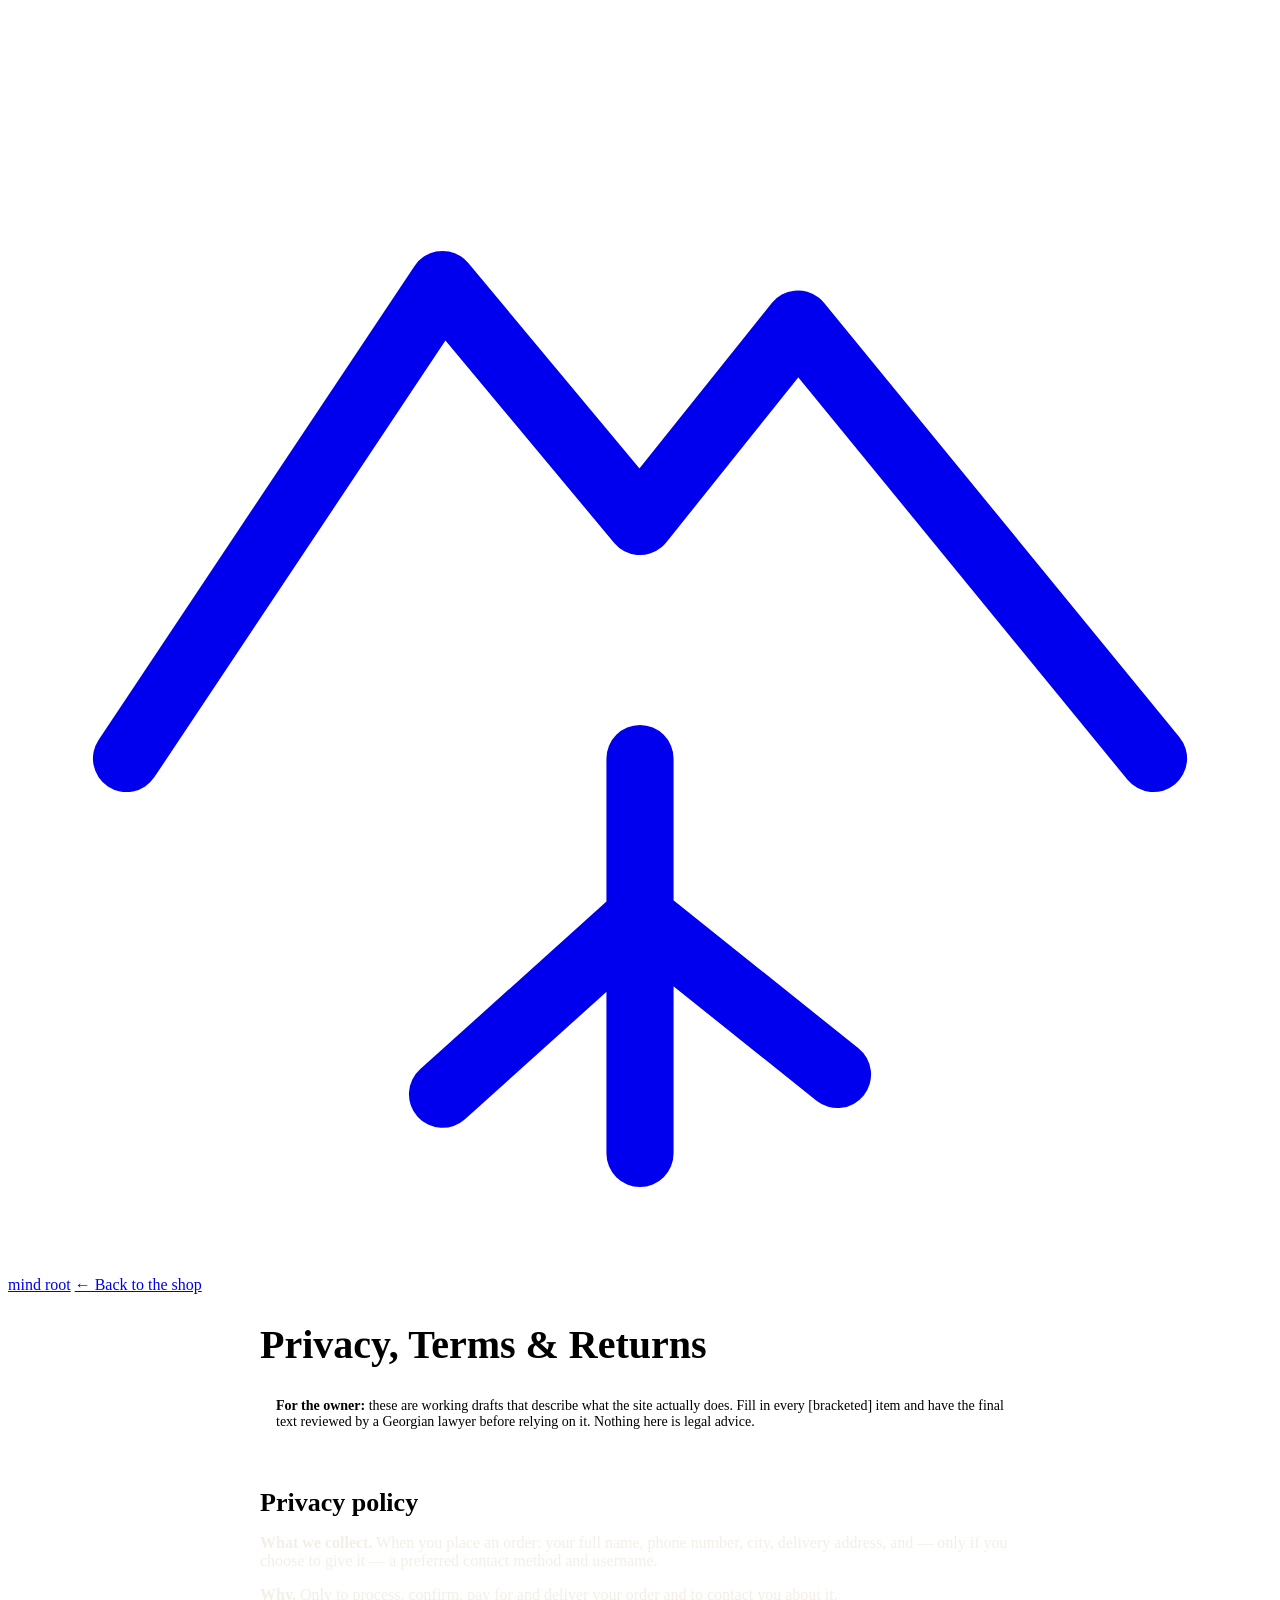
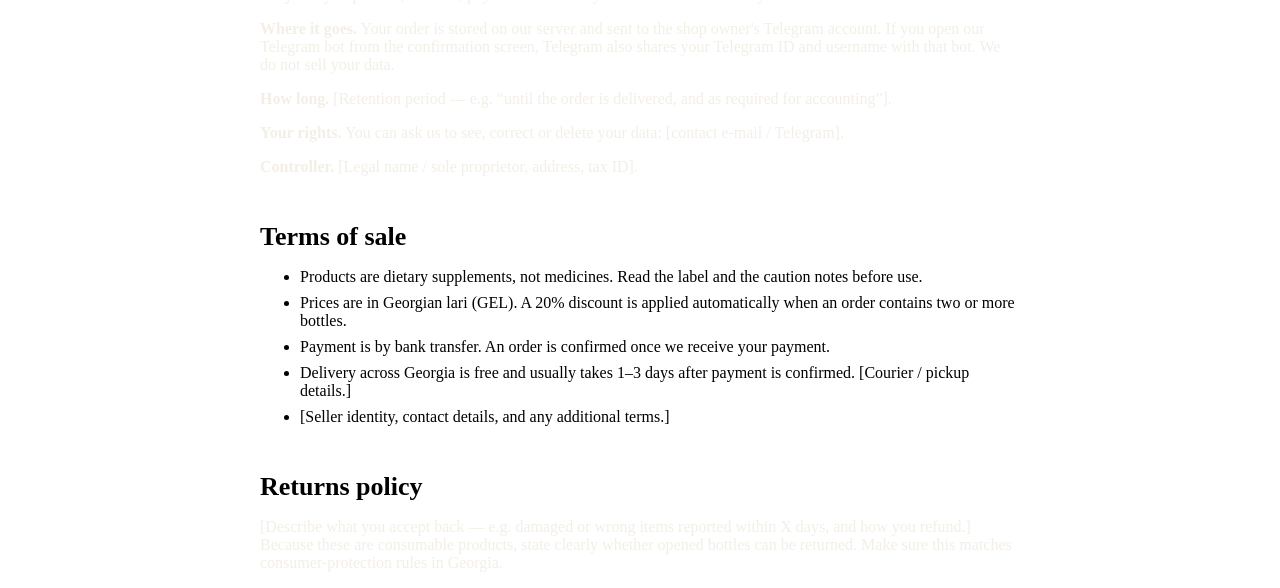
==== public/legal.html @ f3a82ba7 "Add files via upload" ====
<!doctype html>
<html lang="en">
<head>
<meta charset="utf-8"><meta name="viewport" content="width=device-width, initial-scale=1">
<title>Privacy, Terms & Returns — Mind Root</title>
<meta name="robots" content="noindex">
<link href="https://fonts.googleapis.com/css2?family=Inter:wght@400;600&family=Playfair+Display:wght@600&family=Noto+Sans+Georgian:wght@400;600&display=swap" rel="stylesheet">
<link rel="stylesheet" href="/assets/css/styles.css">
<style>.legal{max-width:760px;margin:0 auto;padding:calc(var(--hdr) + 30px) 0 80px}.legal h1{font-size:40px;margin-bottom:8px}.legal h2{font-size:26px;margin:46px 0 12px}.legal li{margin-bottom:8px;color:var(--muted)}.legal p{color:rgba(241,236,226,.86)}.todo{border:1px dashed var(--amber);border-radius:12px;padding:12px 16px;color:var(--amber);font-size:14px;margin:18px 0}</style>
</head>
<body>
<header class="site-header is-solid"><div class="wrap header-in"><a class="logo" href="/" aria-label="mind root">
<svg viewBox="0 0 32 32" fill="none" stroke="currentColor" stroke-width="1.7" stroke-linecap="round" stroke-linejoin="round" aria-hidden="true"><path d="M3 19 L11 7 L16 13 L20 8 L29 19"/><path d="M16 19 V29 M16 23 L11 27.5 M16 23 L21 27"/></svg><span>mind root</span></a>
<a class="btn btn--ghost" style="margin-left:auto" href="/">← Back to the shop</a></div></header>
<main class="wrap legal">
  <h1>Privacy, Terms &amp; Returns</h1>
  <div class="todo"><b>For the owner:</b> these are working drafts that describe what the site actually does. Fill in every [bracketed] item and have the final text reviewed by a Georgian lawyer before relying on it. Nothing here is legal advice.</div>

  <h2 id="privacy">Privacy policy</h2>
  <p><b>What we collect.</b> When you place an order: your full name, phone number, city, delivery address, and — only if you choose to give it — a preferred contact method and username.</p>
  <p><b>Why.</b> Only to process, confirm, pay for and deliver your order and to contact you about it.</p>
  <p><b>Where it goes.</b> Your order is stored on our server and sent to the shop owner's Telegram account. If you open our Telegram bot from the confirmation screen, Telegram also shares your Telegram ID and username with that bot. We do not sell your data.</p>
  <p><b>How long.</b> [Retention period — e.g. “until the order is delivered, and as required for accounting”].</p>
  <p><b>Your rights.</b> You can ask us to see, correct or delete your data: [contact e-mail / Telegram].</p>
  <p><b>Controller.</b> [Legal name / sole proprietor, address, tax ID].</p>

  <h2 id="terms">Terms of sale</h2>
  <ul>
    <li>Products are dietary supplements, not medicines. Read the label and the caution notes before use.</li>
    <li>Prices are in Georgian lari (GEL). A 20% discount is applied automatically when an order contains two or more bottles.</li>
    <li>Payment is by bank transfer. An order is confirmed once we receive your payment.</li>
    <li>Delivery across Georgia is free and usually takes 1–3 days after payment is confirmed. [Courier / pickup details.]</li>
    <li>[Seller identity, contact details, and any additional terms.]</li>
  </ul>

  <h2 id="returns">Returns policy</h2>
  <p>[Describe what you accept back — e.g. damaged or wrong items reported within X days, and how you refund.] Because these are consumable products, state clearly whether opened bottles can be returned. Make sure this matches consumer-protection rules in Georgia.</p>
</main>
</body>
</html>
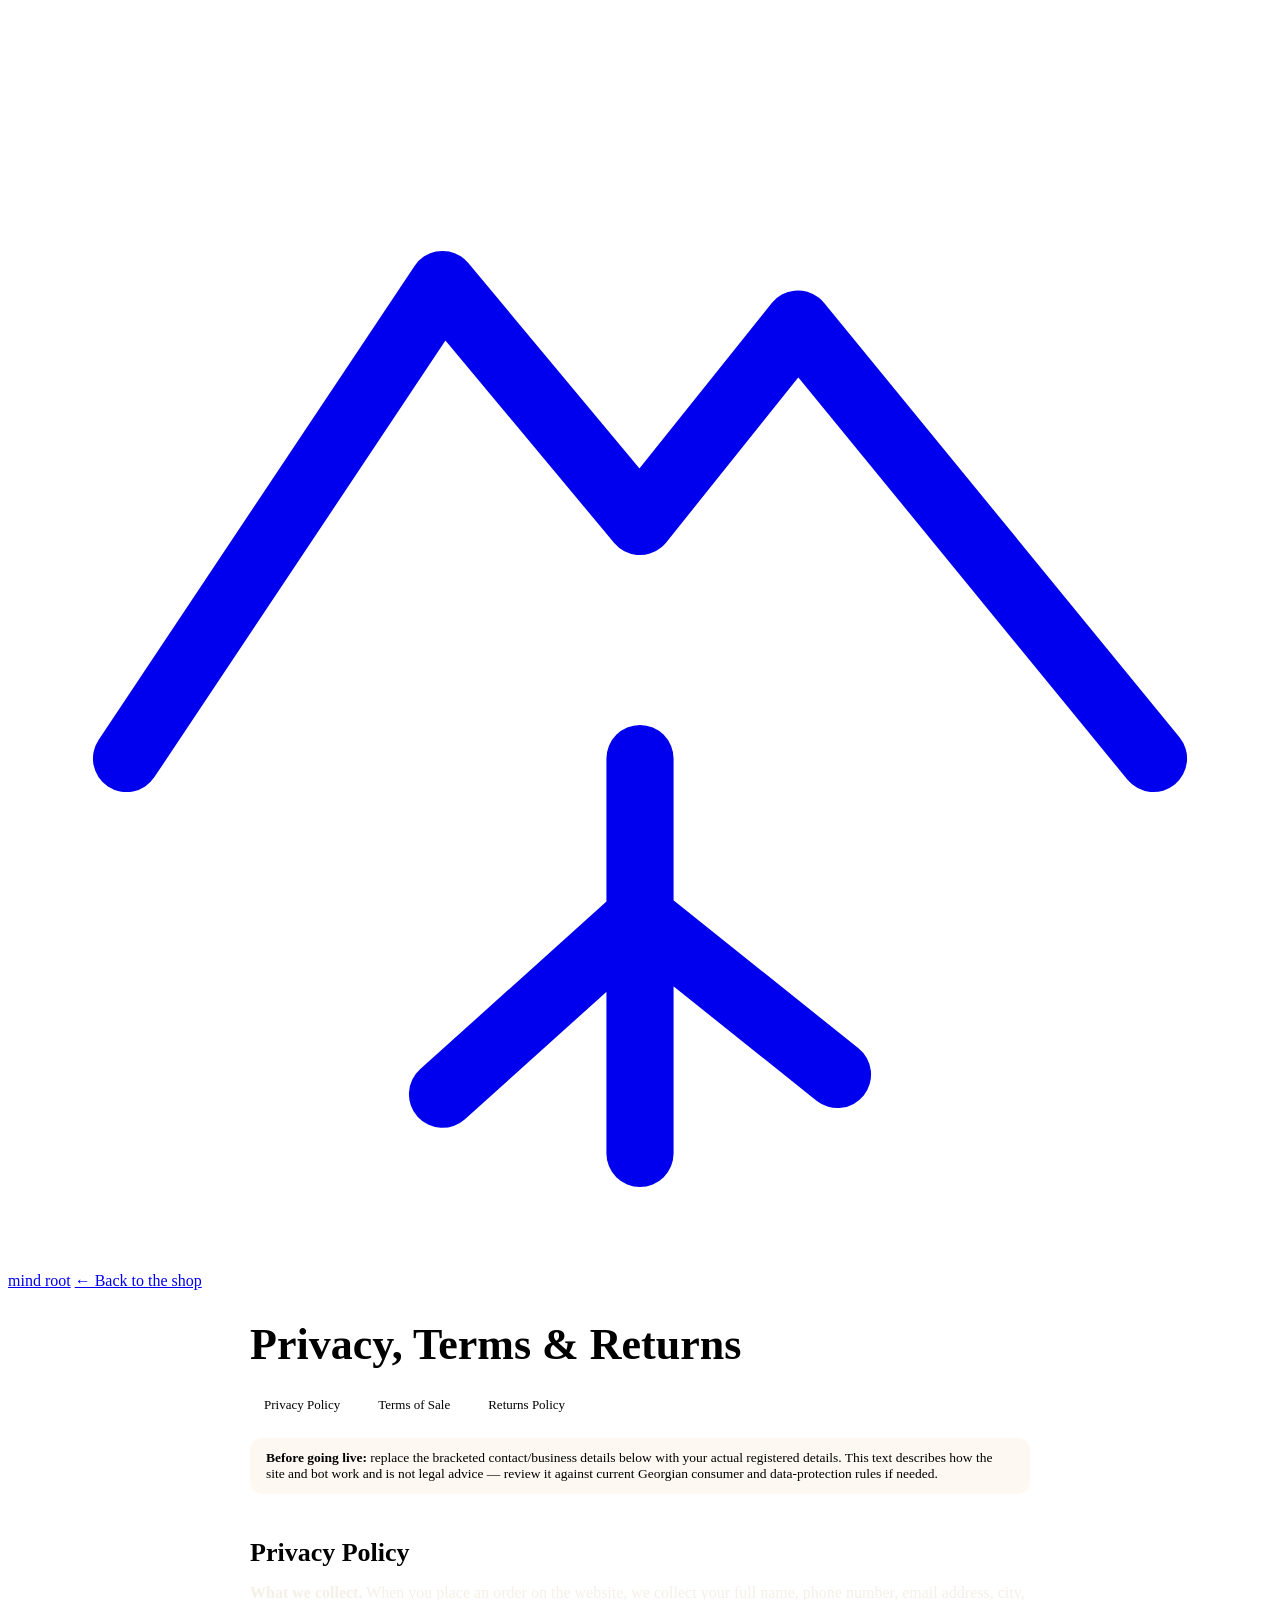
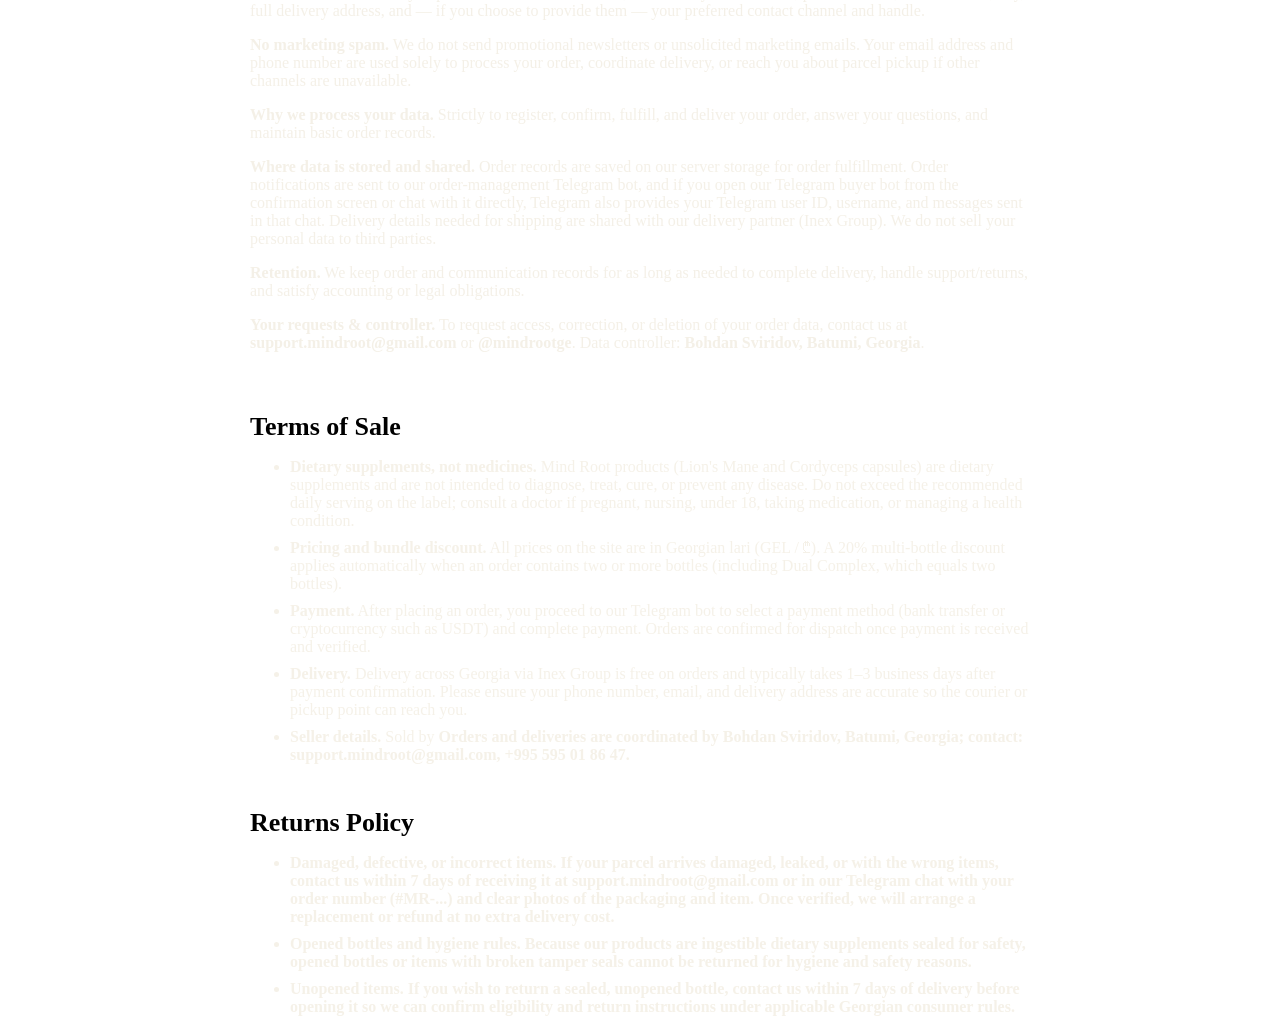
==== commit 5cd27038: "Update legal HTML with new content and styles" ====
--- a/public/legal.html
+++ b/public/legal.html
@@ -2,39 +2,62 @@
 <html lang="en">
 <head>
 <meta charset="utf-8"><meta name="viewport" content="width=device-width, initial-scale=1">
-<title>Privacy, Terms & Returns — Mind Root</title>
+<title>Privacy, Terms &amp; Returns — Mind Root</title>
 <meta name="robots" content="noindex">
 <link href="https://fonts.googleapis.com/css2?family=Inter:wght@400;600&family=Playfair+Display:wght@600&family=Noto+Sans+Georgian:wght@400;600&display=swap" rel="stylesheet">
 <link rel="stylesheet" href="/assets/css/styles.css">
-<style>.legal{max-width:760px;margin:0 auto;padding:calc(var(--hdr) + 30px) 0 80px}.legal h1{font-size:40px;margin-bottom:8px}.legal h2{font-size:26px;margin:46px 0 12px}.legal li{margin-bottom:8px;color:var(--muted)}.legal p{color:rgba(241,236,226,.86)}.todo{border:1px dashed var(--amber);border-radius:12px;padding:12px 16px;color:var(--amber);font-size:14px;margin:18px 0}</style>
+<style>
+  .legal{max-width:780px;margin:0 auto;padding:calc(var(--hdr) + 34px) 0 84px}
+  .legal h1{font-size:clamp(32px,5vw,44px);margin-bottom:10px}
+  .legal h2{font-size:26px;margin:44px 0 14px;padding-top:16px;border-top:1px solid var(--line)}
+  .legal h2:first-of-type{border-top:0;padding-top:0}
+  .legal li{margin-bottom:9px;color:rgba(243,238,228,.84)}
+  .legal p{color:rgba(243,238,228,.88)}
+  .fill-note{border:1px dashed var(--amber);background:rgba(224,161,74,.07);border-radius:12px;padding:12px 16px;color:var(--amber);font-size:13.5px;margin:18px 0}
+  .fill-note b{color:var(--text)}
+  .legal-nav{display:flex;flex-wrap:wrap;gap:10px;margin:20px 0 10px}
+  .legal-nav a{font-size:13px;padding:7px 14px;border:1px solid var(--line);border-radius:8px;text-decoration:none;color:var(--muted)}
+  .legal-nav a:hover{border-color:var(--amber);color:var(--amber)}
+</style>
 </head>
 <body>
 <header class="site-header is-solid"><div class="wrap header-in"><a class="logo" href="/" aria-label="mind root">
-<svg viewBox="0 0 32 32" fill="none" stroke="currentColor" stroke-width="1.7" stroke-linecap="round" stroke-linejoin="round" aria-hidden="true"><path d="M3 19 L11 7 L16 13 L20 8 L29 19"/><path d="M16 19 V29 M16 23 L11 27.5 M16 23 L21 27"/></svg><span>mind root</span></a>
+<img class="logo__img" src="/assets/img/logo.png" alt="Mind Root" width="32" height="32" onerror="this.style.display='none';this.nextElementSibling.style.display='block'">
+<svg class="logo__svg" style="display:none" viewBox="0 0 32 32" fill="none" stroke="currentColor" stroke-width="1.7" stroke-linecap="round" stroke-linejoin="round" aria-hidden="true"><path d="M3 19 L11 7 L16 13 L20 8 L29 19"/><path d="M16 19 V29 M16 23 L11 27.5 M16 23 L21 27"/></svg><span>mind root</span></a>
 <a class="btn btn--ghost" style="margin-left:auto" href="/">← Back to the shop</a></div></header>
+
 <main class="wrap legal">
   <h1>Privacy, Terms &amp; Returns</h1>
-  <div class="todo"><b>For the owner:</b> these are working drafts that describe what the site actually does. Fill in every [bracketed] item and have the final text reviewed by a Georgian lawyer before relying on it. Nothing here is legal advice.</div>
+  <nav class="legal-nav" aria-label="Legal sections">
+    <a href="#privacy">Privacy Policy</a>
+    <a href="#terms">Terms of Sale</a>
+    <a href="#returns">Returns Policy</a>
+  </nav>
+  <div class="fill-note"><b>Before going live:</b> replace the bracketed contact/business details below with your actual registered details. This text describes how the site and bot work and is not legal advice — review it against current Georgian consumer and data-protection rules if needed.</div>
 
-  <h2 id="privacy">Privacy policy</h2>
-  <p><b>What we collect.</b> When you place an order: your full name, phone number, city, delivery address, and — only if you choose to give it — a preferred contact method and username.</p>
-  <p><b>Why.</b> Only to process, confirm, pay for and deliver your order and to contact you about it.</p>
-  <p><b>Where it goes.</b> Your order is stored on our server and sent to the shop owner's Telegram account. If you open our Telegram bot from the confirmation screen, Telegram also shares your Telegram ID and username with that bot. We do not sell your data.</p>
-  <p><b>How long.</b> [Retention period — e.g. “until the order is delivered, and as required for accounting”].</p>
-  <p><b>Your rights.</b> You can ask us to see, correct or delete your data: [contact e-mail / Telegram].</p>
-  <p><b>Controller.</b> [Legal name / sole proprietor, address, tax ID].</p>
+  <h2 id="privacy">Privacy Policy</h2>
+  <p><b>What we collect.</b> When you place an order on the website, we collect your full name, phone number, email address, city, full delivery address, and — if you choose to provide them — your preferred contact channel and handle.</p>
+  <p><b>No marketing spam.</b> We do not send promotional newsletters or unsolicited marketing emails. Your email address and phone number are used solely to process your order, coordinate delivery, or reach you about parcel pickup if other channels are unavailable.</p>
+  <p><b>Why we process your data.</b> Strictly to register, confirm, fulfill, and deliver your order, answer your questions, and maintain basic order records.</p>
+  <p><b>Where data is stored and shared.</b> Order records are saved on our server storage for order fulfillment. Order notifications are sent to our order-management Telegram bot, and if you open our Telegram buyer bot from the confirmation screen or chat with it directly, Telegram also provides your Telegram user ID, username, and messages sent in that chat. Delivery details needed for shipping are shared with our delivery partner (Inex Group). We do not sell your personal data to third parties.</p>
+  <p><b>Retention.</b> We keep order and communication records for as long as needed to complete delivery, handle support/returns, and satisfy accounting or legal obligations.</p>
+  <p><b>Your requests &amp; controller.</b> To request access, correction, or deletion of your order data, contact us at <b>support.mindroot@gmail.com</b> or <b>@mindrootge</b>. Data controller: <b>Bohdan Sviridov, Batumi, Georgia</b>.</p>
 
-  <h2 id="terms">Terms of sale</h2>
+  <h2 id="terms">Terms of Sale</h2>
   <ul>
-    <li>Products are dietary supplements, not medicines. Read the label and the caution notes before use.</li>
-    <li>Prices are in Georgian lari (GEL). A 20% discount is applied automatically when an order contains two or more bottles.</li>
-    <li>Payment is by bank transfer. An order is confirmed once we receive your payment.</li>
-    <li>Delivery across Georgia is free and usually takes 1–3 days after payment is confirmed. [Courier / pickup details.]</li>
-    <li>[Seller identity, contact details, and any additional terms.]</li>
+    <li><b>Dietary supplements, not medicines.</b> Mind Root products (Lion's Mane and Cordyceps capsules) are dietary supplements and are not intended to diagnose, treat, cure, or prevent any disease. Do not exceed the recommended daily serving on the label; consult a doctor if pregnant, nursing, under 18, taking medication, or managing a health condition.</li>
+    <li><b>Pricing and bundle discount.</b> All prices on the site are in Georgian lari (GEL / ₾). A 20% multi-bottle discount applies automatically when an order contains two or more bottles (including Dual Complex, which equals two bottles).</li>
+    <li><b>Payment.</b> After placing an order, you proceed to our Telegram bot to select a payment method (bank transfer or cryptocurrency such as USDT) and complete payment. Orders are confirmed for dispatch once payment is received and verified.</li>
+    <li><b>Delivery.</b> Delivery across Georgia via Inex Group is free on orders and typically takes 1–3 business days after payment confirmation. Please ensure your phone number, email, and delivery address are accurate so the courier or pickup point can reach you.</li>
+    <li><b>Seller details.</b> Sold by <b>Orders and deliveries are coordinated by <b>Bohdan Sviridov, Batumi, Georgia</b>; contact: <b>support.mindroot@gmail.com</b>, <b>+995 595 01 86 47</b>.</li>
   </ul>
 
-  <h2 id="returns">Returns policy</h2>
-  <p>[Describe what you accept back — e.g. damaged or wrong items reported within X days, and how you refund.] Because these are consumable products, state clearly whether opened bottles can be returned. Make sure this matches consumer-protection rules in Georgia.</p>
+  <h2 id="returns">Returns Policy</h2>
+  <ul>
+    <li><b>Damaged, defective, or incorrect items.</b> If your parcel arrives damaged, leaked, or with the wrong items, contact us within <b>7 days</b> of receiving it at <b>support.mindroot@gmail.com</b> or in our Telegram chat with your order number (<b>#MR-...</b>) and clear photos of the packaging and item. Once verified, we will arrange a replacement or refund at no extra delivery cost.</li>
+    <li><b>Opened bottles and hygiene rules.</b> Because our products are ingestible dietary supplements sealed for safety, <b>opened bottles or items with broken tamper seals cannot be returned</b> for hygiene and safety reasons.</li>
+    <li><b>Unopened items.</b> If you wish to return a sealed, unopened bottle, contact us within <b>7 days</b> of delivery before opening it so we can confirm eligibility and return instructions under applicable Georgian consumer rules.</li>
+  </ul>
 </main>
 </body>
 </html>
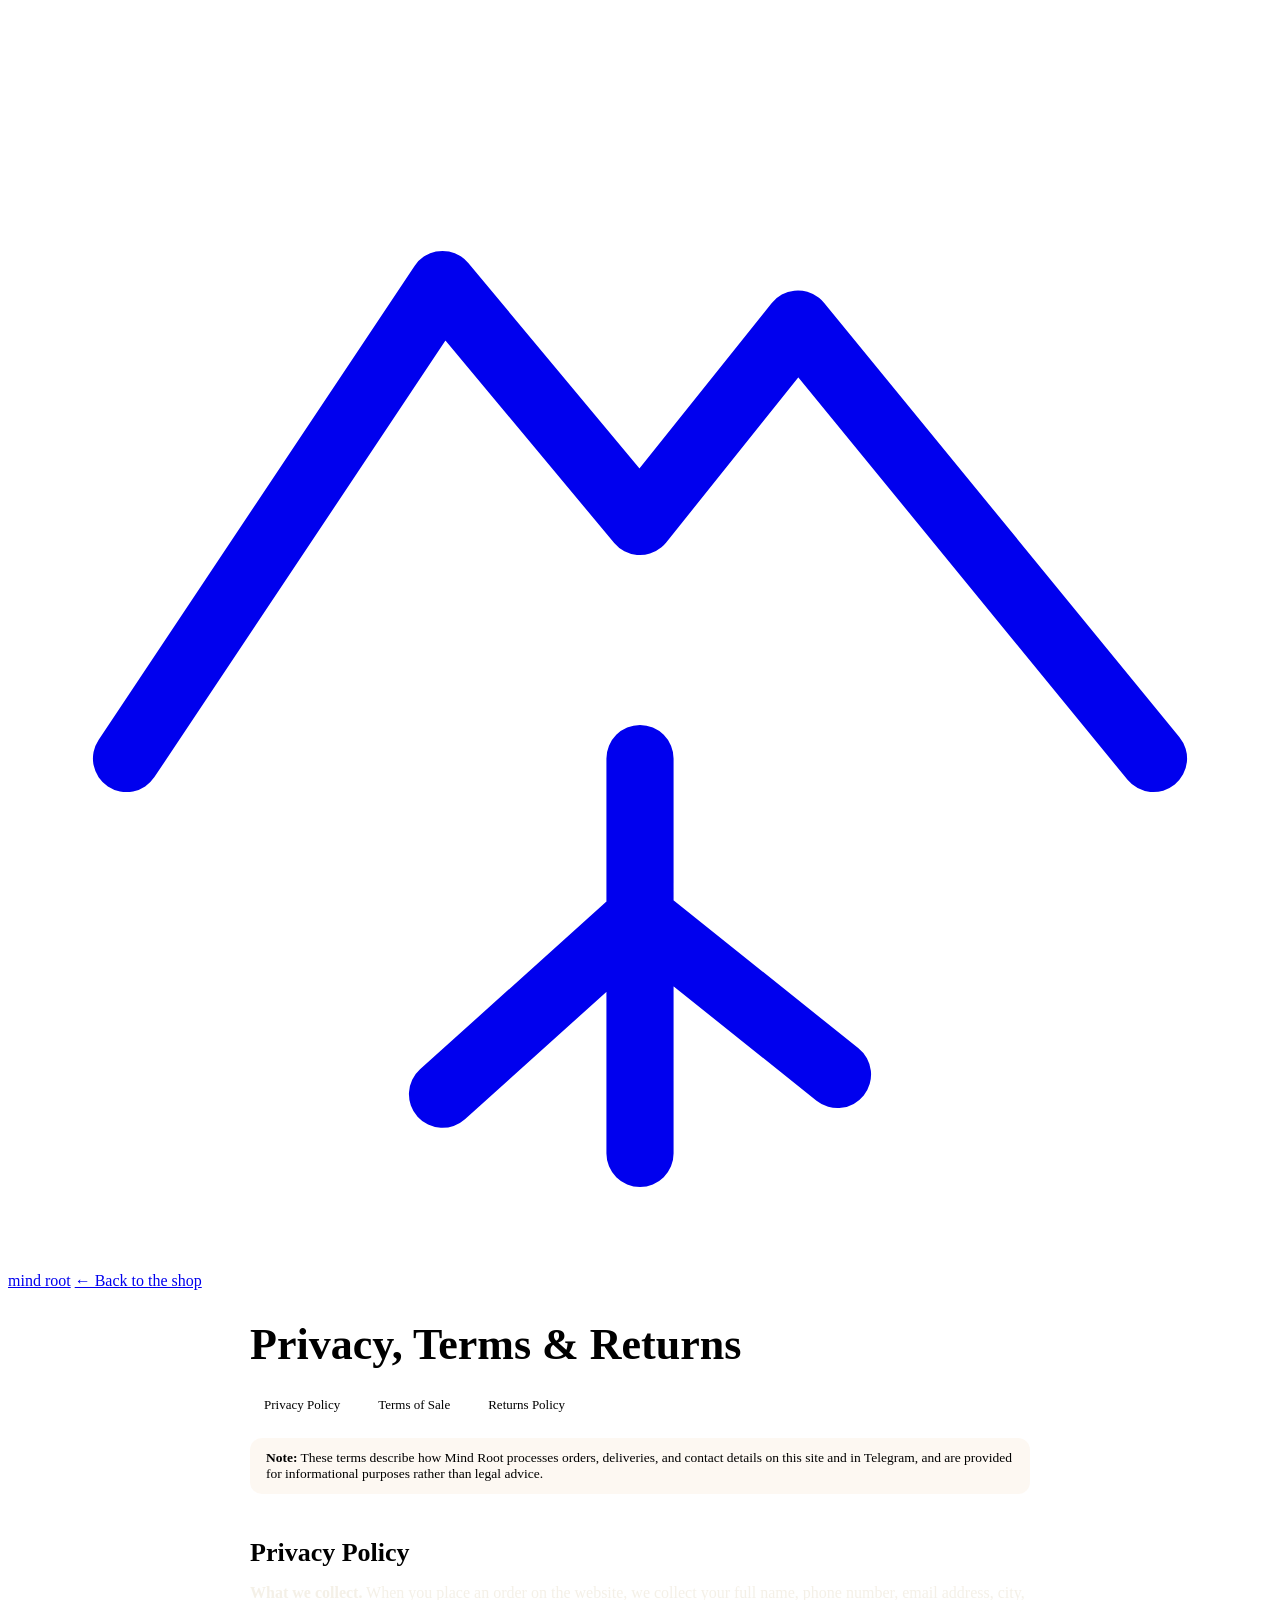
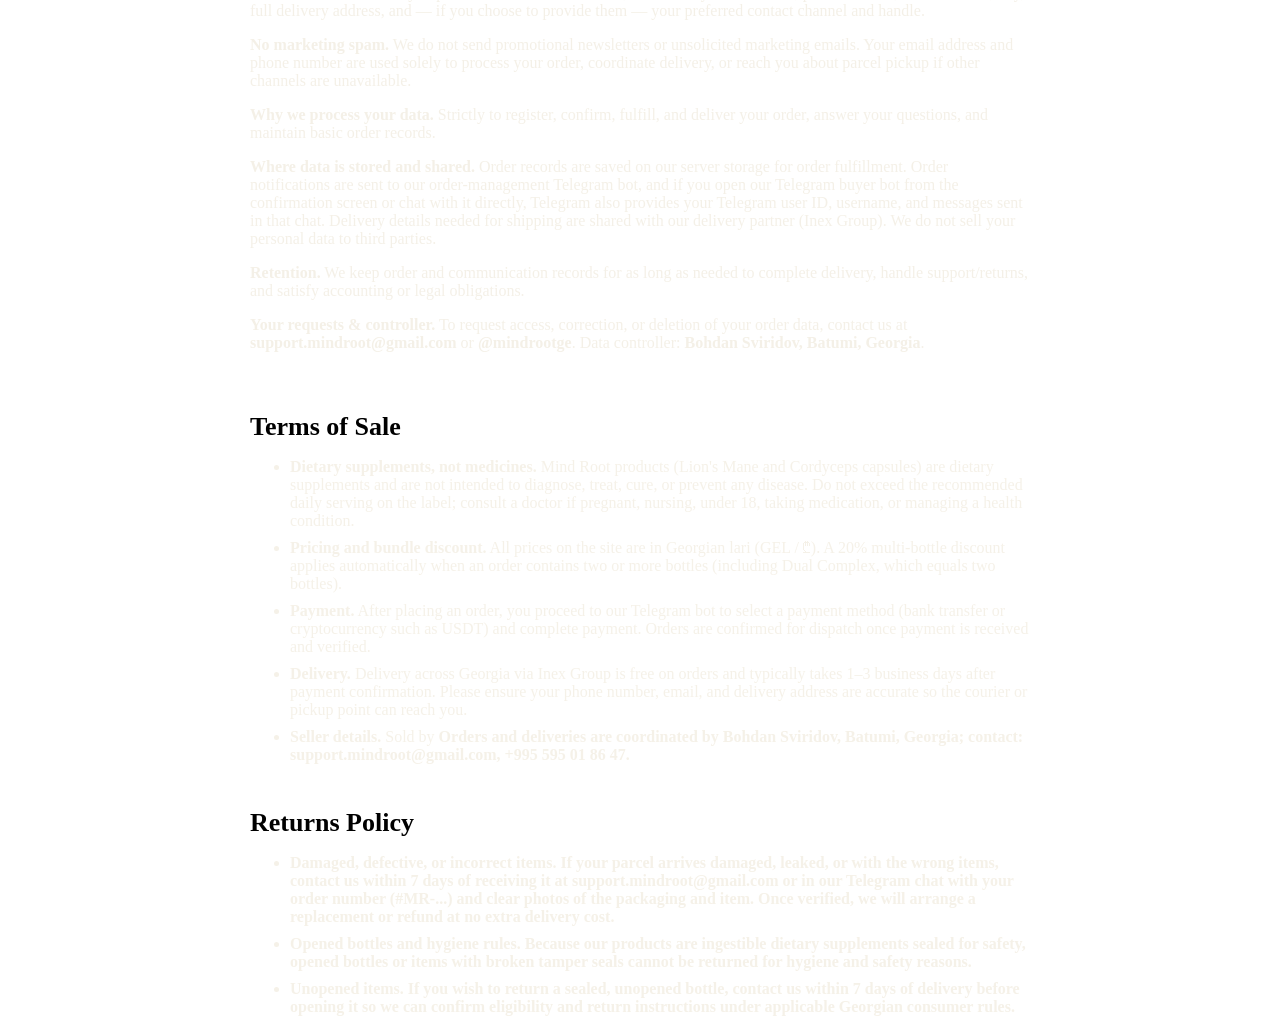
==== commit 87938ab2: "Revise fill-note for clarity on terms and conditions Updated the fill-note section to clarify the pu" ====
--- a/public/legal.html
+++ b/public/legal.html
@@ -33,7 +33,7 @@
     <a href="#terms">Terms of Sale</a>
     <a href="#returns">Returns Policy</a>
   </nav>
-  <div class="fill-note"><b>Before going live:</b> replace the bracketed contact/business details below with your actual registered details. This text describes how the site and bot work and is not legal advice — review it against current Georgian consumer and data-protection rules if needed.</div>
+  <div class="fill-note"><b>Note:</b> These terms describe how Mind Root processes orders, deliveries, and contact details on this site and in Telegram, and are provided for informational purposes rather than legal advice.</div>
 
   <h2 id="privacy">Privacy Policy</h2>
   <p><b>What we collect.</b> When you place an order on the website, we collect your full name, phone number, email address, city, full delivery address, and — if you choose to provide them — your preferred contact channel and handle.</p>
